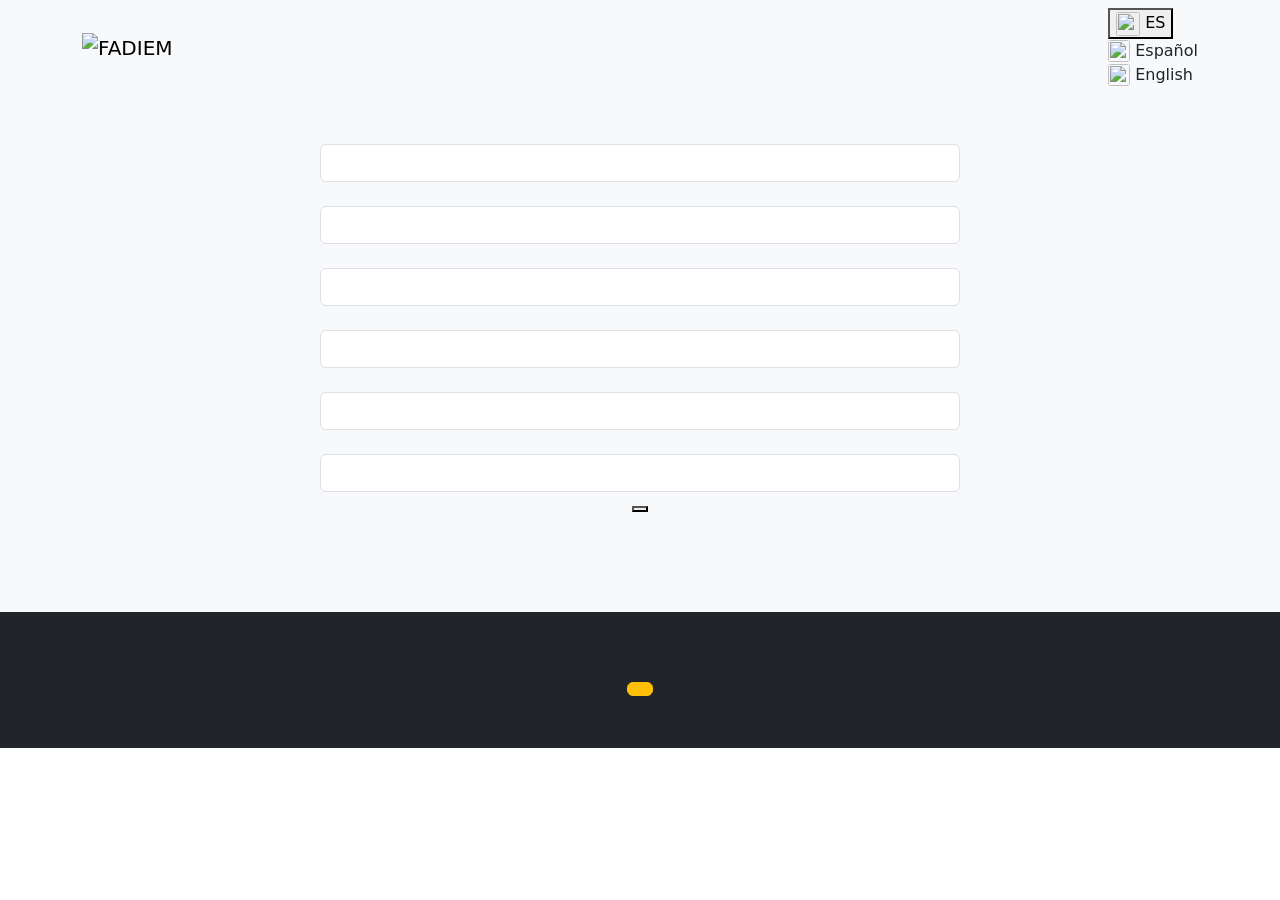
==== cotizaciones.html @ 9b95b108 "Add files via upload" ====
<!DOCTYPE html>
<html lang="es">
<head>
<meta charset="UTF-8">
<meta name="viewport" content="width=device-width, initial-scale=1.0">

<title>FADIEM | Cotizaciones</title>

<!-- Bootstrap -->
<link href="https://cdn.jsdelivr.net/npm/bootstrap@5.3.2/dist/css/bootstrap.min.css" rel="stylesheet">

<!-- Font Awesome -->
<link rel="stylesheet" href="https://cdnjs.cloudflare.com/ajax/libs/font-awesome/6.5.0/css/all.min.css">

<!-- CSS -->
<link rel="stylesheet" href="assets/css/coti.css">


</head>

<body>


<!-- HEADER -->

<header>

<nav class="navbar navbar-expand-lg fixed-top navbar-custom">

<div class="container">

<a class="navbar-brand" href="#">
<img src="assets/img/LOGO FADIEM BORDE.png" alt="FADIEM" class="logo">
</a>

<button class="navbar-toggler" type="button" data-bs-toggle="collapse" data-bs-target="#menu">
<span class="navbar-toggler-icon"></span>
</button>

<div class="collapse navbar-collapse" id="menu">

<ul class="navbar-nav ms-auto">


<a class="nav-link" href="index.html" data-key="NavBar1"></a>

<a class="nav-link" href="index.html#servicios" data-key="NavBar2"></a>

<a class="nav-link" href="index.html#sectores" data-key="NavBar3"></a>

<a class="nav-link" href="index.html#nosotros" data-key="NavBar4"></a>

<a class="nav-link btn btn-warning text-dark ms-3 px-3"
   href="cotizaciones.html"
   data-key="NavBar5"></a>

</li>
</ul>


    <!-- Idiomas Seleccionador -->

<div class="lang-selector">
  <button class="lang-btn" id="lang-btn">
    <img id="lang-flag" src="assets/img/mexico.jpg" width="24" height="24" style="border-radius: 3px;">
    <span id="lang-label">ES</span>
    <i class="ti ti-chevron-down"></i>
  </button>

  <div class="lang-dropdown" id="lang-dropdown">
    <div class="lang-option" onclick="cambiarIdioma('es')">
      <img src="assets/img/mexico.jpg" width="22" height="22" style="border-radius: 3px;"> Español
    </div>
    <div class="lang-option" onclick="cambiarIdioma('en')">
      <img src="assets/img/usa.jpg" width="22" height="22" style="border-radius: 3px;"> English
    </div>
  </div>
</div>

</div>
</div>
</nav>

</header>


<!-- FORMS -->

<section id="cotizacion" class="py-5 bg-light">


<div class="container">

<h2 class="text-center mb-4 mt-5" data-key="CotizacionPage_titulo"></h2>

<p class="text-center mb-5" data-key="CotizacionPage_desc"></p>

<div class="row justify-content-center">

<div class="col-md-8">

<form class="cotizacion-form p-5" action="enviar.php" method="POST">

<input type="text" name="nombre"
class="form-control custom-input"
maxlength="100"
data-placeholder="Nombre_placeholder" required> <br>

<input type="text" name="empresa"
class="form-control custom-input"
maxlength="100"
data-placeholder="Empresa_placeholder" required> <br>


<input type="text"
       name="telefono"
       class="form-control custom-input"
       data-placeholder="Telefono"       
       maxlength="10"
       pattern="[0-9]{10}"
       inputmode="numeric"
       oninput="this.value = this.value.replace(/[^0-9]/g, '')"
       required> <br>

<input type="email" name="correo"
class="form-control custom-input"
data-placeholder="Correo_placeholder" required> <br>

<select name="servicio" class="form-control">

<option data-key="Servicio1"></option>
<option data-key="Servicio2"></option>
<option data-key="Servicio3"></option>
<option data-key="Servicio4"></option>

</select> <br>

<input type="text" name="descripcion"
class="form-control custom-input"
maxlength="150"
data-placeholder="Descripcion_placeholder" required>

<div class="text-center">
<button type="submit" class="btn-cotizar" data-key="SolicitarCotizacion_btn"></button>
</div>

</form>

</div>

</div>

</div>

</section>

<!-- COTIZACION -->

<section class="text-center py-5 bg-dark text-white reveal">

<h2 data-key="Dudas_titulo"></h2>

<p data-key="Dudas_desc"></p>

<a href="https://wa.me/528120802143?text=Hola%20quiero%20asesoria"
   class="btn btn-warning">
   <span data-key="Cotizacion_boton"></span>
</a>

</section>

<!-- Bootstrap JS -->

<script src="https://cdn.jsdelivr.net/npm/bootstrap@5.3.2/dist/js/bootstrap.bundle.min.js"></script>

<!-- JS -->
<script src="assets/js/script.js"></script>

<!-- JS -->
<script src="assets/js/idioma.js"></script>

</body>
</html>
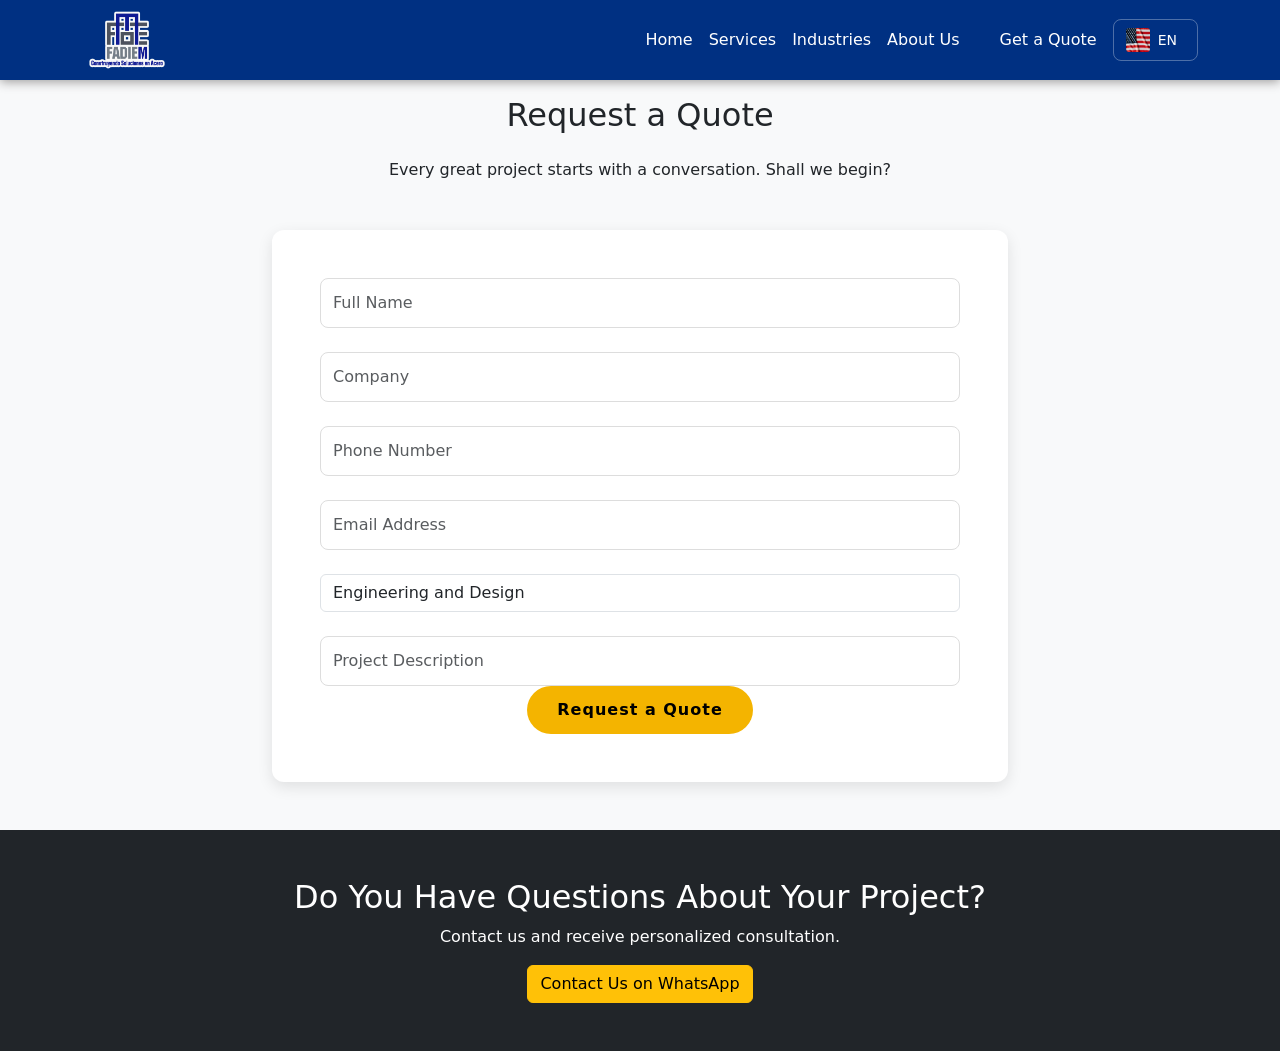
==== commit f0a5d06b: "Subiendo proyecto FADIEM" ====
--- a/cotizaciones.html
+++ b/cotizaciones.html
@@ -1,184 +1,184 @@
-<!DOCTYPE html>
-<html lang="es">
-<head>
-<meta charset="UTF-8">
-<meta name="viewport" content="width=device-width, initial-scale=1.0">
-
-<title>FADIEM | Cotizaciones</title>
-
-<!-- Bootstrap -->
-<link href="https://cdn.jsdelivr.net/npm/bootstrap@5.3.2/dist/css/bootstrap.min.css" rel="stylesheet">
-
-<!-- Font Awesome -->
-<link rel="stylesheet" href="https://cdnjs.cloudflare.com/ajax/libs/font-awesome/6.5.0/css/all.min.css">
-
-<!-- CSS -->
-<link rel="stylesheet" href="assets/css/coti.css">
-
-
-</head>
-
-<body>
-
-
-<!-- HEADER -->
-
-<header>
-
-<nav class="navbar navbar-expand-lg fixed-top navbar-custom">
-
-<div class="container">
-
-<a class="navbar-brand" href="#">
-<img src="assets/img/LOGO FADIEM BORDE.png" alt="FADIEM" class="logo">
-</a>
-
-<button class="navbar-toggler" type="button" data-bs-toggle="collapse" data-bs-target="#menu">
-<span class="navbar-toggler-icon"></span>
-</button>
-
-<div class="collapse navbar-collapse" id="menu">
-
-<ul class="navbar-nav ms-auto">
-
-
-<a class="nav-link" href="index.html" data-key="NavBar1"></a>
-
-<a class="nav-link" href="index.html#servicios" data-key="NavBar2"></a>
-
-<a class="nav-link" href="index.html#sectores" data-key="NavBar3"></a>
-
-<a class="nav-link" href="index.html#nosotros" data-key="NavBar4"></a>
-
-<a class="nav-link btn btn-warning text-dark ms-3 px-3"
-   href="cotizaciones.html"
-   data-key="NavBar5"></a>
-
-</li>
-</ul>
-
-
-    <!-- Idiomas Seleccionador -->
-
-<div class="lang-selector">
-  <button class="lang-btn" id="lang-btn">
-    <img id="lang-flag" src="assets/img/mexico.jpg" width="24" height="24" style="border-radius: 3px;">
-    <span id="lang-label">ES</span>
-    <i class="ti ti-chevron-down"></i>
-  </button>
-
-  <div class="lang-dropdown" id="lang-dropdown">
-    <div class="lang-option" onclick="cambiarIdioma('es')">
-      <img src="assets/img/mexico.jpg" width="22" height="22" style="border-radius: 3px;"> Español
-    </div>
-    <div class="lang-option" onclick="cambiarIdioma('en')">
-      <img src="assets/img/usa.jpg" width="22" height="22" style="border-radius: 3px;"> English
-    </div>
-  </div>
-</div>
-
-</div>
-</div>
-</nav>
-
-</header>
-
-
-<!-- FORMS -->
-
-<section id="cotizacion" class="py-5 bg-light">
-
-
-<div class="container">
-
-<h2 class="text-center mb-4 mt-5" data-key="CotizacionPage_titulo"></h2>
-
-<p class="text-center mb-5" data-key="CotizacionPage_desc"></p>
-
-<div class="row justify-content-center">
-
-<div class="col-md-8">
-
-<form class="cotizacion-form p-5" action="enviar.php" method="POST">
-
-<input type="text" name="nombre"
-class="form-control custom-input"
-maxlength="100"
-data-placeholder="Nombre_placeholder" required> <br>
-
-<input type="text" name="empresa"
-class="form-control custom-input"
-maxlength="100"
-data-placeholder="Empresa_placeholder" required> <br>
-
-
-<input type="text"
-       name="telefono"
-       class="form-control custom-input"
-       data-placeholder="Telefono"       
-       maxlength="10"
-       pattern="[0-9]{10}"
-       inputmode="numeric"
-       oninput="this.value = this.value.replace(/[^0-9]/g, '')"
-       required> <br>
-
-<input type="email" name="correo"
-class="form-control custom-input"
-data-placeholder="Correo_placeholder" required> <br>
-
-<select name="servicio" class="form-control">
-
-<option data-key="Servicio1"></option>
-<option data-key="Servicio2"></option>
-<option data-key="Servicio3"></option>
-<option data-key="Servicio4"></option>
-
-</select> <br>
-
-<input type="text" name="descripcion"
-class="form-control custom-input"
-maxlength="150"
-data-placeholder="Descripcion_placeholder" required>
-
-<div class="text-center">
-<button type="submit" class="btn-cotizar" data-key="SolicitarCotizacion_btn"></button>
-</div>
-
-</form>
-
-</div>
-
-</div>
-
-</div>
-
-</section>
-
-<!-- COTIZACION -->
-
-<section class="text-center py-5 bg-dark text-white reveal">
-
-<h2 data-key="Dudas_titulo"></h2>
-
-<p data-key="Dudas_desc"></p>
-
-<a href="https://wa.me/528120802143?text=Hola%20quiero%20asesoria"
-   class="btn btn-warning">
-   <span data-key="Cotizacion_boton"></span>
-</a>
-
-</section>
-
-<!-- Bootstrap JS -->
-
-<script src="https://cdn.jsdelivr.net/npm/bootstrap@5.3.2/dist/js/bootstrap.bundle.min.js"></script>
-
-<!-- JS -->
-<script src="assets/js/script.js"></script>
-
-<!-- JS -->
-<script src="assets/js/idioma.js"></script>
-
-</body>
-</html>
-    
+<!DOCTYPE html>
+<html lang="es">
+<head>
+<meta charset="UTF-8">
+<meta name="viewport" content="width=device-width, initial-scale=1.0">
+
+<title>FADIEM | Cotizaciones</title>
+
+<!-- Bootstrap -->
+<link href="https://cdn.jsdelivr.net/npm/bootstrap@5.3.2/dist/css/bootstrap.min.css" rel="stylesheet">
+
+<!-- Font Awesome -->
+<link rel="stylesheet" href="https://cdnjs.cloudflare.com/ajax/libs/font-awesome/6.5.0/css/all.min.css">
+
+<!-- CSS -->
+<link rel="stylesheet" href="assets/css/coti.css">
+
+
+</head>
+
+<body>
+
+
+<!-- HEADER -->
+
+<header>
+
+<nav class="navbar navbar-expand-lg fixed-top navbar-custom">
+
+<div class="container">
+
+<a class="navbar-brand" href="#">
+<img src="assets/img/LOGO FADIEM BORDE.png" alt="FADIEM" class="logo">
+</a>
+
+<button class="navbar-toggler" type="button" data-bs-toggle="collapse" data-bs-target="#menu">
+<span class="navbar-toggler-icon"></span>
+</button>
+
+<div class="collapse navbar-collapse" id="menu">
+
+<ul class="navbar-nav ms-auto">
+
+
+<a class="nav-link" href="index.html" data-key="NavBar1"></a>
+
+<a class="nav-link" href="index.html#servicios" data-key="NavBar2"></a>
+
+<a class="nav-link" href="index.html#sectores" data-key="NavBar3"></a>
+
+<a class="nav-link" href="index.html#nosotros" data-key="NavBar4"></a>
+
+<a class="nav-link btn btn-warning text-dark ms-3 px-3"
+   href="cotizaciones.html"
+   data-key="NavBar5"></a>
+
+</li>
+</ul>
+
+
+    <!-- Idiomas Seleccionador -->
+
+<div class="lang-selector">
+  <button class="lang-btn" id="lang-btn">
+    <img id="lang-flag" src="assets/img/mexico.jpg" width="24" height="24" style="border-radius: 3px;">
+    <span id="lang-label">ES</span>
+    <i class="ti ti-chevron-down"></i>
+  </button>
+
+  <div class="lang-dropdown" id="lang-dropdown">
+    <div class="lang-option" onclick="cambiarIdioma('es')">
+      <img src="assets/img/mexico.jpg" width="22" height="22" style="border-radius: 3px;"> Español
+    </div>
+    <div class="lang-option" onclick="cambiarIdioma('en')">
+      <img src="assets/img/usa.jpg" width="22" height="22" style="border-radius: 3px;"> English
+    </div>
+  </div>
+</div>
+
+</div>
+</div>
+</nav>
+
+</header>
+
+
+<!-- FORMS -->
+
+<section id="cotizacion" class="py-5 bg-light">
+
+
+<div class="container">
+
+<h2 class="text-center mb-4 mt-5" data-key="CotizacionPage_titulo"></h2>
+
+<p class="text-center mb-5" data-key="CotizacionPage_desc"></p>
+
+<div class="row justify-content-center">
+
+<div class="col-md-8">
+
+<form class="cotizacion-form p-5" action="enviar.php" method="POST">
+
+<input type="text" name="nombre"
+class="form-control custom-input"
+maxlength="100"
+data-placeholder="Nombre_placeholder" required> <br>
+
+<input type="text" name="empresa"
+class="form-control custom-input"
+maxlength="100"
+data-placeholder="Empresa_placeholder" required> <br>
+
+
+<input type="text"
+       name="telefono"
+       class="form-control custom-input"
+       data-placeholder="Telefono"       
+       maxlength="10"
+       pattern="[0-9]{10}"
+       inputmode="numeric"
+       oninput="this.value = this.value.replace(/[^0-9]/g, '')"
+       required> <br>
+
+<input type="email" name="correo"
+class="form-control custom-input"
+data-placeholder="Correo_placeholder" required> <br>
+
+<select name="servicio" class="form-control">
+
+<option data-key="Servicio1"></option>
+<option data-key="Servicio2"></option>
+<option data-key="Servicio3"></option>
+<option data-key="Servicio4"></option>
+
+</select> <br>
+
+<input type="text" name="descripcion"
+class="form-control custom-input"
+maxlength="150"
+data-placeholder="Descripcion_placeholder" required>
+
+<div class="text-center">
+<button type="submit" class="btn-cotizar" data-key="SolicitarCotizacion_btn"></button>
+</div>
+
+</form>
+
+</div>
+
+</div>
+
+</div>
+
+</section>
+
+<!-- COTIZACION -->
+
+<section class="text-center py-5 bg-dark text-white reveal">
+
+<h2 data-key="Dudas_titulo"></h2>
+
+<p data-key="Dudas_desc"></p>
+
+<a href="https://wa.me/528120802143?text=Hola%20quiero%20asesoria"
+   class="btn btn-warning">
+   <span data-key="Cotizacion_boton"></span>
+</a>
+
+</section>
+
+<!-- Bootstrap JS -->
+
+<script src="https://cdn.jsdelivr.net/npm/bootstrap@5.3.2/dist/js/bootstrap.bundle.min.js"></script>
+
+<!-- JS -->
+<script src="assets/js/script.js"></script>
+
+<!-- JS -->
+<script src="assets/js/idioma.js"></script>
+
+</body>
+</html>
+    
--- a/assets/css/coti.css
+++ b/assets/css/coti.css
@@ -0,0 +1,163 @@
+/* =========================
+   NAVBAR
+========================= */
+
+.navbar{
+    box-shadow:0 2px 10px rgb(158, 157, 157);
+    height:80px;
+    overflow:visible;
+    padding: 10px 0;
+}
+
+.navbar-custom{
+    background:rgb(0,48,130);
+    transition:0.4s;
+}
+
+.navbar-scrolled{
+    background:#111;
+    box-shadow:0 4px 10px rgba(0,48,130,0.3);
+}
+
+/* Logo */
+
+.navbar-brand{
+    display:flex;
+    align-items:center;
+    margin-right:auto;
+    padding:0;
+}
+
+.logo{
+    height:120px;
+    width:auto;
+    position:relative;
+}
+
+/* Links */
+
+.nav-link{
+    color:white !important;
+    font-weight:500;
+}
+
+.nav-link.active{
+    color:#f4b400 !important;
+}
+
+/* =========================
+   MENÚ MÓVIL
+========================= */
+
+@media (max-width:991px){
+
+    .navbar-collapse{
+        background:rgb(106, 105, 106);
+        padding:15px;
+        margin-top:10px;
+        border-radius:10px;
+    }
+
+    .navbar-collapse .nav-link{
+        padding:10px 0;
+    }
+
+    .logo{
+        height:120px;
+    }
+
+}
+
+/* =========================
+   TELÉFONOS
+========================= */
+
+@media (max-width:768px){
+
+    .logo{
+        height:80px;
+    }
+
+}
+
+/* Idiomas Seleccionador */
+
+.lang-selector { position: relative; display: inline-block; }
+
+.lang-btn {
+  display: flex; align-items: center; gap: 8px;
+  padding: 8px 12px; cursor: pointer;
+  background: transparent;
+  border: 1px solid rgba(255,255,255,0.3);
+  border-radius: 8px; font-size: 14px; color: white;
+}
+
+.lang-btn:hover { background: rgba(255,255,255,0.1); }
+
+.lang-dropdown {
+  display: none;
+  position: absolute;
+  top: calc(100% + 6px);
+  left: 0;
+  background: white;
+  border: 1px solid #ddd;
+  border-radius: 8px;
+  min-width: 150px;
+  box-shadow: 0 4px 16px rgba(0,0,0,0.15);
+  z-index: 9999;
+  overflow: hidden;
+}
+
+.lang-dropdown.open { display: block; }
+
+.lang-option {
+  display: flex; align-items: center; gap: 10px;
+  padding: 10px 14px; cursor: pointer;
+  font-size: 14px; color: #333;
+}
+
+.lang-option:hover { background: #f5f5f5; }
+
+section{
+    scroll-margin-top:120px;
+}
+
+
+.cotizacion-form{
+background:white;
+border-radius:12px;
+box-shadow:0 5px 15px rgba(0,0,0,0.1);
+}
+
+
+
+.custom-input{
+border-radius:8px;
+padding:12px;
+border:1px solid #ddd;
+transition:0.3s;
+}
+
+.custom-input:focus{
+border-color:#f4b400;
+box-shadow:0 0 5px rgba(244,180,0,0.5);
+}
+
+
+
+.btn-cotizar{
+background:#f4b400;
+color:black;
+border:none;
+padding:12px 30px;
+border-radius:30px;
+font-weight:600;
+letter-spacing:1px;
+transition:0.3s;
+}
+
+.btn-cotizar:hover{
+background:#d99c00;
+color:white;
+transform:scale(1.05);
+}
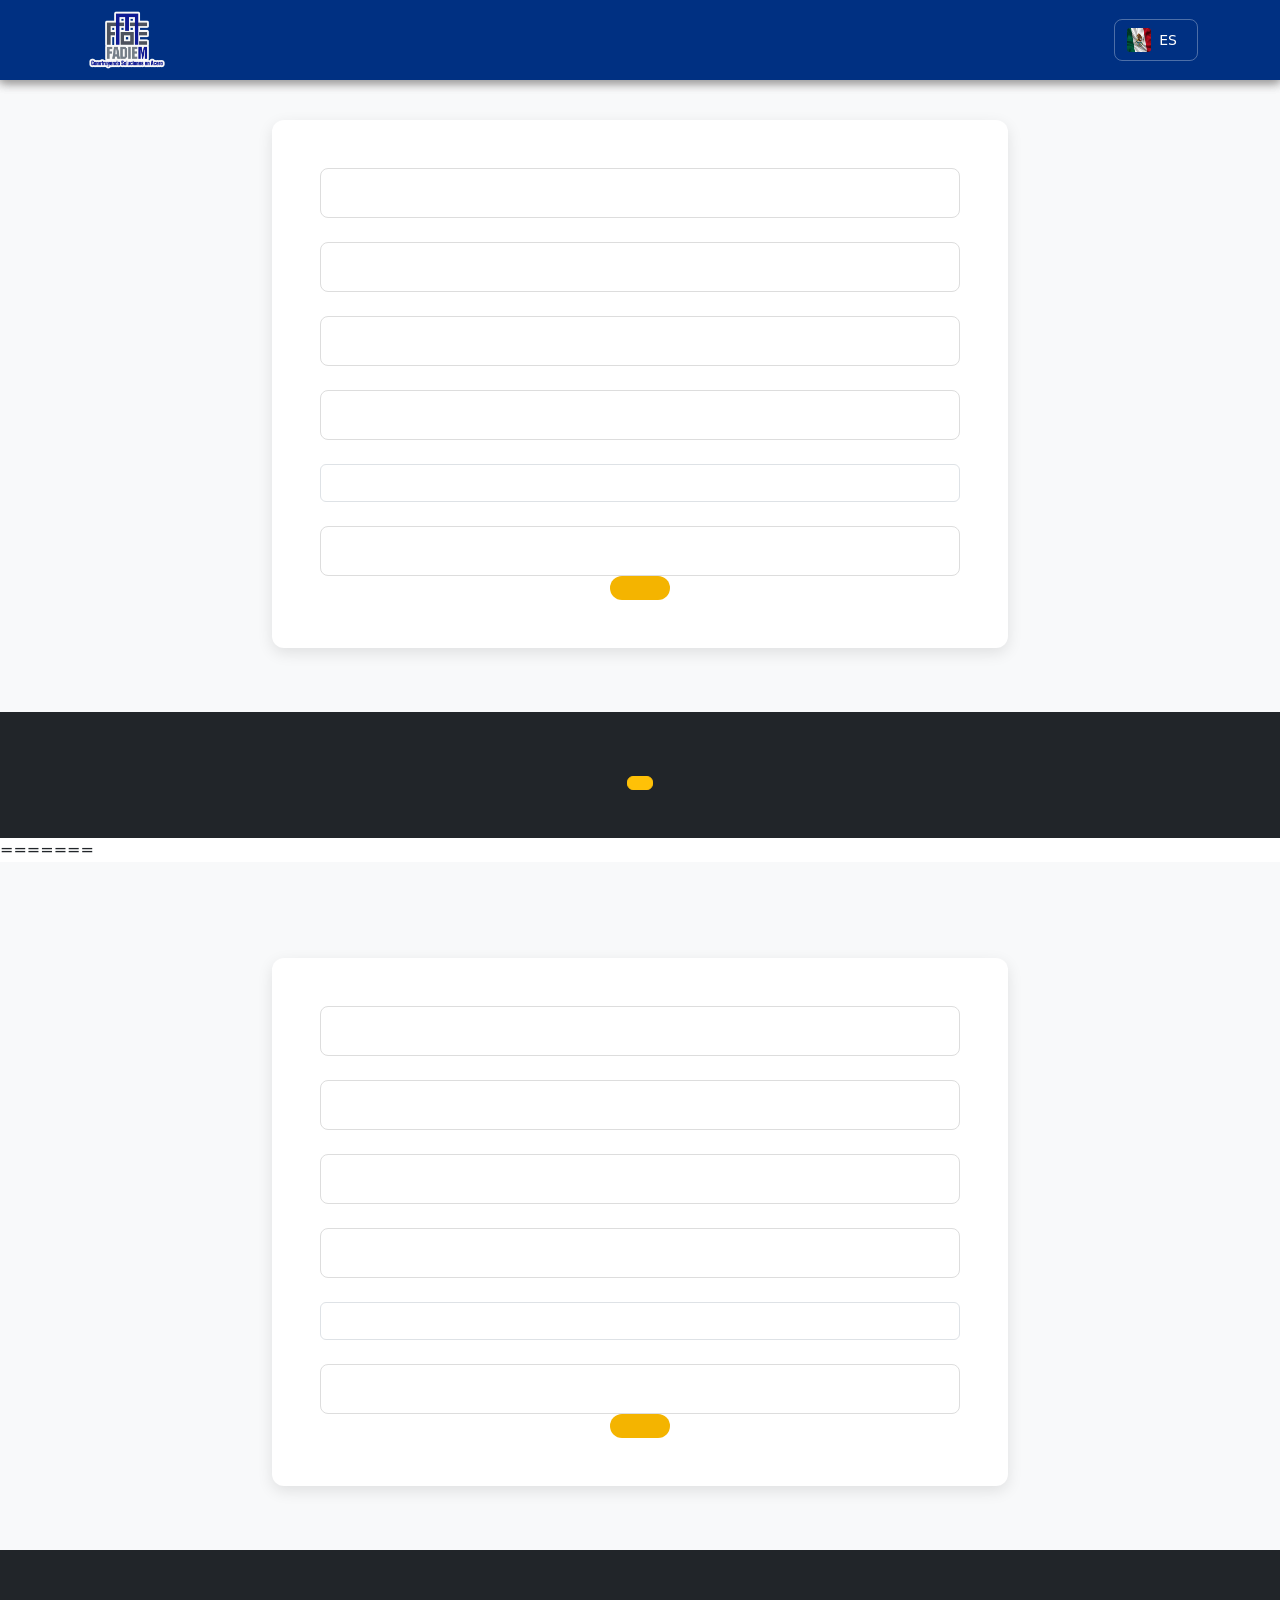
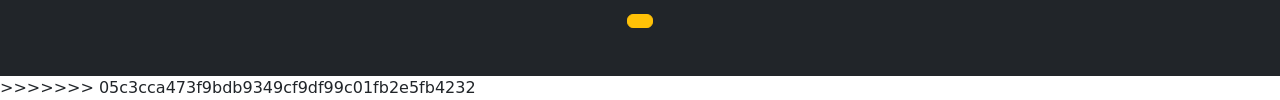
==== commit 83df53e5: "Primer commit de FADIEM" ====
--- a/cotizaciones.html
+++ b/cotizaciones.html
@@ -1,3 +1,4 @@
+<<<<<<< HEAD
 <!DOCTYPE html>
 <html lang="es">
 <head>
@@ -182,3 +183,189 @@
 </body>
 </html>
     
+=======
+<!DOCTYPE html>
+<html lang="es">
+<head>
+<meta charset="UTF-8">
+<meta name="viewport" content="width=device-width, initial-scale=1.0">
+
+<title>FADIEM | Cotizaciones</title>
+
+<!-- Bootstrap -->
+<link href="https://cdn.jsdelivr.net/npm/bootstrap@5.3.2/dist/css/bootstrap.min.css" rel="stylesheet">
+
+<!-- Font Awesome -->
+<link rel="stylesheet" href="https://cdnjs.cloudflare.com/ajax/libs/font-awesome/6.5.0/css/all.min.css">
+
+<!-- CSS -->
+<link rel="stylesheet" href="assets/css/coti.css">
+
+
+</head>
+
+<body>
+
+
+<!-- HEADER -->
+
+<header>
+
+<nav class="navbar navbar-expand-lg fixed-top navbar-custom">
+
+<div class="container">
+
+<a class="navbar-brand" href="#">
+<img src="assets/img/LOGO FADIEM BORDE.png" alt="FADIEM" class="logo">
+</a>
+
+<button class="navbar-toggler" type="button" data-bs-toggle="collapse" data-bs-target="#menu">
+<span class="navbar-toggler-icon"></span>
+</button>
+
+<div class="collapse navbar-collapse" id="menu">
+
+<ul class="navbar-nav ms-auto">
+
+
+<a class="nav-link" href="index.html" data-key="NavBar1"></a>
+
+<a class="nav-link" href="index.html#servicios" data-key="NavBar2"></a>
+
+<a class="nav-link" href="index.html#sectores" data-key="NavBar3"></a>
+
+<a class="nav-link" href="index.html#nosotros" data-key="NavBar4"></a>
+
+<a class="nav-link btn btn-warning text-dark ms-3 px-3"
+   href="cotizaciones.html"
+   data-key="NavBar5"></a>
+
+</li>
+</ul>
+
+
+    <!-- Idiomas Seleccionador -->
+
+<div class="lang-selector">
+  <button class="lang-btn" id="lang-btn">
+    <img id="lang-flag" src="assets/img/mexico.jpg" width="24" height="24" style="border-radius: 3px;">
+    <span id="lang-label">ES</span>
+    <i class="ti ti-chevron-down"></i>
+  </button>
+
+  <div class="lang-dropdown" id="lang-dropdown">
+    <div class="lang-option" onclick="cambiarIdioma('es')">
+      <img src="assets/img/mexico.jpg" width="22" height="22" style="border-radius: 3px;"> Español
+    </div>
+    <div class="lang-option" onclick="cambiarIdioma('en')">
+      <img src="assets/img/usa.jpg" width="22" height="22" style="border-radius: 3px;"> English
+    </div>
+  </div>
+</div>
+
+</div>
+</div>
+</nav>
+
+</header>
+
+
+<!-- FORMS -->
+
+<section id="cotizacion" class="py-5 bg-light">
+
+
+<div class="container">
+
+<h2 class="text-center mb-4 mt-5" data-key="CotizacionPage_titulo"></h2>
+
+<p class="text-center mb-5" data-key="CotizacionPage_desc"></p>
+
+<div class="row justify-content-center">
+
+<div class="col-md-8">
+
+<form class="cotizacion-form p-5" action="enviar.php" method="POST">
+
+<input type="text" name="nombre"
+class="form-control custom-input"
+maxlength="100"
+data-placeholder="Nombre_placeholder" required> <br>
+
+<input type="text" name="empresa"
+class="form-control custom-input"
+maxlength="100"
+data-placeholder="Empresa_placeholder" required> <br>
+
+
+<input type="text"
+       name="telefono"
+       class="form-control custom-input"
+       data-placeholder="Telefono"       
+       maxlength="10"
+       pattern="[0-9]{10}"
+       inputmode="numeric"
+       oninput="this.value = this.value.replace(/[^0-9]/g, '')"
+       required> <br>
+
+<input type="email" name="correo"
+class="form-control custom-input"
+data-placeholder="Correo_placeholder" required> <br>
+
+<select name="servicio" class="form-control">
+
+<option data-key="Servicio1"></option>
+<option data-key="Servicio2"></option>
+<option data-key="Servicio3"></option>
+<option data-key="Servicio4"></option>
+
+</select> <br>
+
+<input type="text" name="descripcion"
+class="form-control custom-input"
+maxlength="150"
+data-placeholder="Descripcion_placeholder" required>
+
+<div class="text-center">
+<button type="submit" class="btn-cotizar" data-key="SolicitarCotizacion_btn"></button>
+</div>
+
+</form>
+
+</div>
+
+</div>
+
+</div>
+
+</section>
+
+<!-- COTIZACION -->
+
+<section class="text-center py-5 bg-dark text-white reveal">
+
+<h2 data-key="Dudas_titulo"></h2>
+
+<p data-key="Dudas_desc"></p>
+
+<a href="https://wa.me/528120802143?text=Hola%20quiero%20asesoria"
+   class="btn btn-warning">
+   <span data-key="Cotizacion_boton"></span>
+</a>
+
+</section>
+
+<!-- Bootstrap JS -->
+
+<script src="https://cdn.jsdelivr.net/npm/bootstrap@5.3.2/dist/js/bootstrap.bundle.min.js"></script>
+
+<!-- JS -->
+<script src="assets/js/script.js"></script>
+
+<!-- JS -->
+<script src="assets/js/idioma.js"></script>
+
+</body>
+</html>
+    
+>>>>>>> 05c3cca473f9bdb9349cf9df99c01fb2e5fb4232
